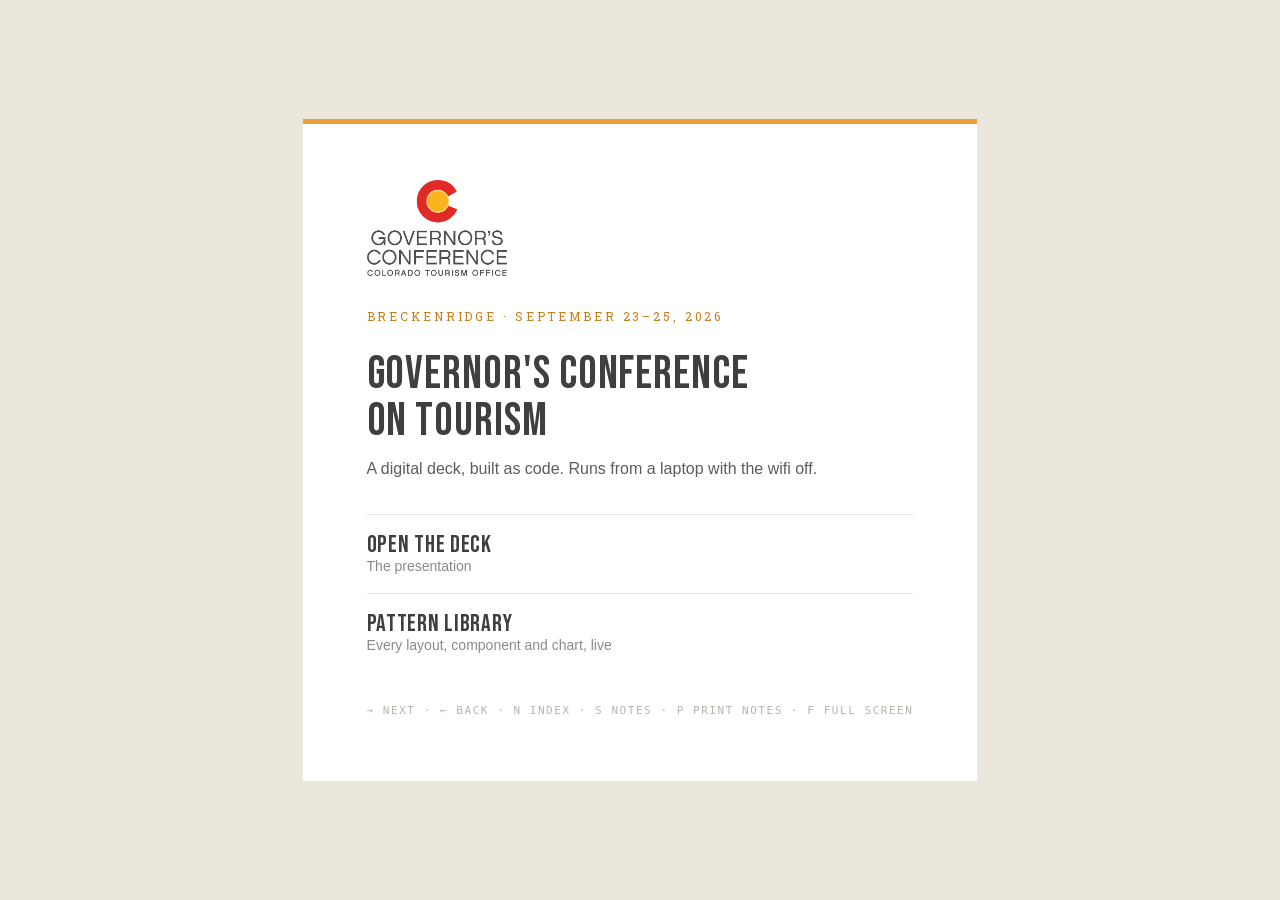
==== index.html @ 8a8fa53c "Colorado Governor's Conference deck: engine, component library and AI ambassador talk Digital 16:9 d" ====
<!DOCTYPE html>
<html lang="en">
<head>
<meta charset="UTF-8" />
<meta name="viewport" content="width=device-width, initial-scale=1" />
<meta name="robots" content="noindex, nofollow" />
<title>Colorado Governor's Conference on Tourism 2026</title>
<link rel="stylesheet" href="brand/colorado.css" />
<style>
  body {
    margin: 0; min-height: 100vh;
    display: grid; place-items: center;
    background: var(--sand); color: var(--ink);
    font-family: var(--f-body);
  }
  .card {
    background: var(--paper); padding: 56px 64px 48px;
    max-width: 560px; border-top: 5px solid var(--gold);
  }
  .card img { height: 96px; width: auto; display: block; margin-bottom: 32px; }
  h1 {
    font-family: var(--f-display); font-weight: 400; font-size: 46px;
    line-height: 1.02; letter-spacing: .02em; text-transform: uppercase; margin: 0 0 10px;
  }
  .sub {
    font-family: var(--f-slab); font-size: 12px; letter-spacing: .24em;
    text-transform: uppercase; color: var(--gold-deep); margin: 0 0 28px;
  }
  p.lede { font-size: 16px; line-height: 1.6; color: var(--ink-soft); margin: 0 0 32px; }
  a.go {
    display: block; text-decoration: none; color: var(--ink);
    padding: 18px 0; border-top: 1px solid var(--hairline);
  }
  a.go:last-child { border-bottom: 1px solid var(--hairline); }
  a.go b {
    display: block; font-family: var(--f-display); font-weight: 400; font-size: 24px;
    letter-spacing: .03em; text-transform: uppercase; line-height: 1;
  }
  a.go span { font-size: 14px; color: var(--ink-mute); }
  a.go:hover { color: var(--gold-deep); }
  a.go:hover b { color: var(--gold-deep); }
  .keys {
    margin-top: 28px; font-family: var(--f-mono); font-size: 11px;
    letter-spacing: .14em; text-transform: uppercase; color: var(--ink-faint); line-height: 2;
  }
</style>
</head>
<body>
  <main class="card">
    <img src="brand/logos/govconf.png" alt="Colorado Governor's Conference on Tourism" />
    <p class="sub">Breckenridge · September 23–25, 2026</p>
    <h1>Governor's Conference<br />on Tourism</h1>
    <p class="lede">A digital deck, built as code. Runs from a laptop with the wifi off.</p>

    <a class="go" href="deck/"><b>Open the deck</b><span>The presentation</span></a>
    <a class="go" href="library/"><b>Pattern library</b><span>Every layout, component and chart, live</span></a>

    <p class="keys">
      → next · ← back · N index · S notes · P print notes · F full screen
    </p>
  </main>
</body>
</html>
---- brand/colorado.css ----
/* ============================================================
   BRAND — Colorado Governor's Conference on Tourism
   brandId: cogovconf

   Every value here is lifted from the supplied PowerPoint
   template (2026_GovernorsConference_Deck Template.pptx), read
   out of the slide and layout XML rather than guessed:

     #3F3F3F  ink        305 uses — the template's body/heading grey
     #EE9F36  gold        49 uses — the Colorado "C" sun
     #EBE7DD  sand        23 uses — the title-panel and content fill
     #F5F4EE  parchment    3 uses — the lighter tint of the same
     #DC2927  red          6 uses — the Colorado "C"
     #24436F  navy         3 uses — from the 150/250 badge
     #32719E  mountain     3 uses
     #63A0C4  sky          1 use
     #005D8A  lake         1 use

   The template supplies nine colours and no scale. Presenting
   data needs a scale, so the ramps below are interpolated from
   those anchors — every step is a tint or shade of a colour that
   is already in the deck, never a new hue. That is the whole
   rule: if a value here is not in the list above, it is derived
   from something that is.

   Contains NO layout. The engine reads only --brand-* tokens;
   everything after that block is a convenience alias for the
   component and deck stylesheets.
   ============================================================ */

@import url("fonts/fonts.css");

:root {

  /* ---------- engine tokens (the contract with engine/deck.css) ---------- */
  --brand-primary:        #C77E1C;   /* gold, darkened to hold contrast as type on sand */
  --brand-primary-bright: #EE9F36;   /* the template gold, for bars, rules and pips */
  --brand-primary-deep:   #8A5510;   /* stat numerals, emphasis on light grounds */
  --brand-ink:            #3F3F3F;
  --brand-ink-soft:       #5C5C5C;
  --brand-paper:          #FFFFFF;
  --brand-bone:           #EBE7DD;

  --brand-f-display:   'Bebas Neue', 'Oswald', Impact, sans-serif;
  --brand-f-condensed: 'Bebas Neue', 'Oswald', sans-serif;
  --brand-f-body:      'Helvetica Neue', Helvetica, 'Inter', system-ui, -apple-system, sans-serif;
  --brand-f-slab:      'Roboto Slab', Georgia, serif;
  --brand-f-mono:      ui-monospace, 'SF Mono', Menlo, Consolas, monospace;

  /* ---------- core palette ---------- */
  --ink:          #3F3F3F;
  --ink-soft:     #5C5C5C;
  --ink-mute:     #8A8A8A;   /* captions, sources, axis labels */
  --ink-faint:    #B8B4AC;   /* hairline text on sand */
  --paper:        #FFFFFF;
  --sand:         #EBE7DD;
  --parchment:    #F5F4EE;
  --sand-deep:    #DCD6C6;   /* sand one step down, for chips and wells */

  /* ---------- Colorado flag ---------- */
  --gold:         #EE9F36;
  --gold-bright:  #FFC061;   /* the lit face of the sun, highlights only */
  --gold-deep:    #C77E1C;   /* gold as type — passes on sand and paper */
  --gold-ink:     #8A5510;   /* deepest, for numerals on light grounds */
  --red:          #DC2927;
  --red-deep:     #A81D1B;

  /* ---------- mountain & sky (from the 150/250 badge) ---------- */
  --navy:         #24436F;   /* section dividers, dark grounds */
  --navy-deep:    #16294380; /* unused as colour: see --navy-ink */
  --navy-ink:     #162943;   /* deepest ground, letterbox and cover */
  --mountain:     #32719E;
  --lake:         #005D8A;
  --sky:          #63A0C4;
  --sky-pale:     #A9C9DE;
  --snow:         #E8F0F6;   /* dim type on navy */

  /* ---------- hairlines ---------- */
  --hairline:        rgba(63, 63, 63, 0.14);
  --hairline-strong: rgba(63, 63, 63, 0.32);
  --hairline-gold:   rgba(238, 159, 54, 0.42);
  --hairline-dark:   rgba(255, 255, 255, 0.18);

  /* ---------- data ramp ----------
     Five slots, in the order a chart consumes them. Slot 1 is the
     hero: put the number the room should remember there. Slots 4
     and 5 are currentColor, which is what lets one chart sit on
     paper, sand, navy or gold with no per-slide override.

     Six series means the slide is doing too much — split it. */
  --ch-1: var(--gold);
  --ch-2: var(--mountain);
  --ch-3: var(--red);
  --ch-4: currentColor;
  --ch-5: color-mix(in srgb, currentColor 38%, transparent);

  /* Sequential ramp, gold → navy, for choropleths and heat scales. */
  --seq-1: #FBE3BE;
  --seq-2: #F3C078;
  --seq-3: #E39A3F;
  --seq-4: #A9773C;
  --seq-5: #5D6A6E;
  --seq-6: #24436F;

  /* Semantic. Used sparingly and never as decoration. */
  --pos: #4E7A3E;   /* growth, "yes" — a green that sits in the badge's forest */
  --neg: var(--red);
  --flat: var(--ink-mute);

  /* ---------- aliases the engine expects ---------- */
  --f-display: var(--brand-f-display);
  --f-body:    var(--brand-f-body);
  --f-slab:    var(--brand-f-slab);
  --f-mono:    var(--brand-f-mono);

  /* ---------- geometry ----------
     Sized in cqh/cqw so everything scales with the stage. The
     margin is the template's: its content boxes start 6.7% in. */
  --margin:     6.7cqw;
  --margin-top: 8cqh;
  --gap:        2.4cqw;
  --radius:     0;          /* the template is hard-edged; keep it that way */
}

/* ============================================================
   GROUNDS
   A slide picks one. Each sets --ground so components can react
   to what they are sitting on without knowing the class name.
   ============================================================ */
.slide              { background: var(--paper);    color: var(--ink); --ground: light; }
.slide.g-sand       { background: var(--sand);     color: var(--ink); --ground: light; }
.slide.g-parchment  { background: var(--parchment);color: var(--ink); --ground: light; }
.slide.g-navy       { background: var(--navy-ink); color: var(--snow); --ground: dark; }
.slide.g-mountain   { background: var(--mountain); color: #fff;        --ground: dark; }
.slide.g-gold       { background: var(--gold);     color: var(--navy-ink); --ground: light; }
.slide.g-red        { background: var(--red);      color: #fff;        --ground: dark; }
.slide.g-ink        { background: var(--ink);      color: var(--parchment); --ground: dark; }

/* On dark grounds the muted greys invert, so one component works on both. */
.slide.g-navy, .slide.g-mountain, .slide.g-red, .slide.g-ink {
  --ink:        currentColor;
  --ink-soft:   color-mix(in srgb, currentColor 82%, transparent);
  --ink-mute:   color-mix(in srgb, currentColor 62%, transparent);
  --ink-faint:  color-mix(in srgb, currentColor 40%, transparent);
  --hairline:        rgba(255,255,255,0.18);
  --hairline-strong: rgba(255,255,255,0.38);
  --gold-deep:  var(--gold);
  --gold-ink:   var(--gold-bright);
}

/* Gold is a light ground, but a loud one: its hairlines need to be
   the navy ink rather than the default grey. */
.slide.g-gold {
  --ink:        var(--navy-ink);
  --ink-soft:   color-mix(in srgb, var(--navy-ink) 82%, transparent);
  --ink-mute:   color-mix(in srgb, var(--navy-ink) 58%, transparent);
  /* --ink-faint is what .source uses. Left at its default pale grey it
     is invisible on gold, which loses the attribution line entirely. */
  --ink-faint:  color-mix(in srgb, var(--navy-ink) 42%, transparent);
  --hairline:        color-mix(in srgb, var(--navy-ink) 22%, transparent);
  --hairline-strong: color-mix(in srgb, var(--navy-ink) 46%, transparent);
  --gold-deep:  var(--navy-ink);
  --gold-ink:   var(--navy-ink);
  --ch-1: var(--navy-ink); --ch-2: var(--red); --ch-3: var(--mountain);
}

/* ============================================================
   LOGO MARKS
   Three ship with the template: the Governor's Conference lockup,
   the Colorado Tourism Office wordmark, and the CO150/250 badge.
   All are dark-on-transparent, so on dark grounds they are
   knocked out rather than swapped for a second file.
   ============================================================ */
.mark img { display: block; width: auto; }
.mark.xl img { height: 22cqh; }
.mark.lg img { height: 13cqh; }
.mark.md img { height: 7cqh; }
.mark.sm img { height: 4.6cqh; }
.mark.xs img { height: 3.2cqh; }

/* The lockups are grey type on transparent, so on anything dark they need
   knocking out to white. `.knock` is an explicit author decision and applies
   wherever it is written — including over photography, which has no ground
   class to key off. Scoping it to .g-navy and friends meant a logo on a
   washed photo silently printed in colour on a bright sky. */
.mark.knock img { filter: brightness(0) invert(1); }
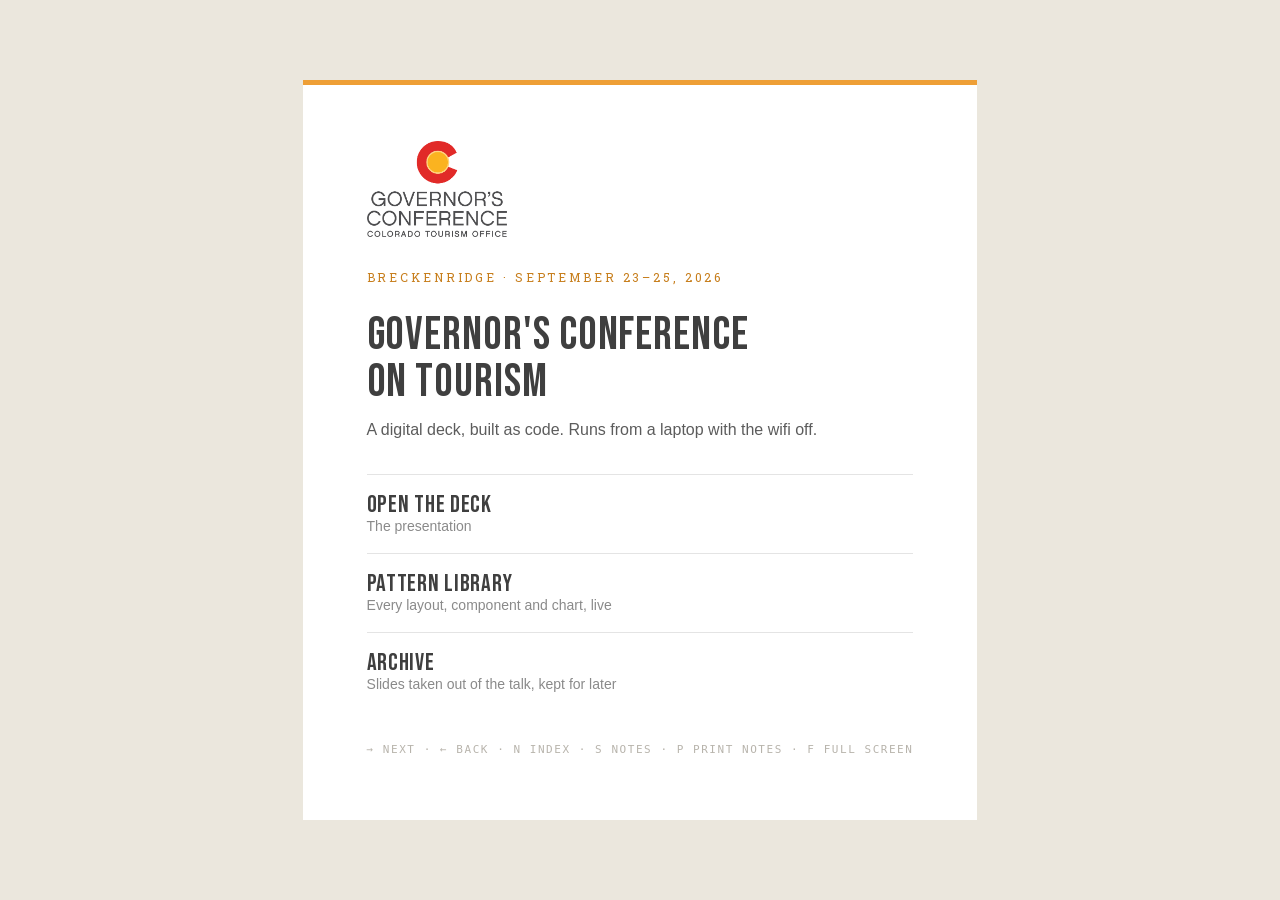
==== commit ee3fcabe: "Archive slides 2 and 7, add website handoff slide - deck/archive.html holds parked slides on the sam" ====
--- a/index.html
+++ b/index.html
@@ -54,6 +54,7 @@
 
     <a class="go" href="deck/"><b>Open the deck</b><span>The presentation</span></a>
     <a class="go" href="library/"><b>Pattern library</b><span>Every layout, component and chart, live</span></a>
+    <a class="go" href="deck/archive.html"><b>Archive</b><span>Slides taken out of the talk, kept for later</span></a>
 
     <p class="keys">
       → next · ← back · N index · S notes · P print notes · F full screen
